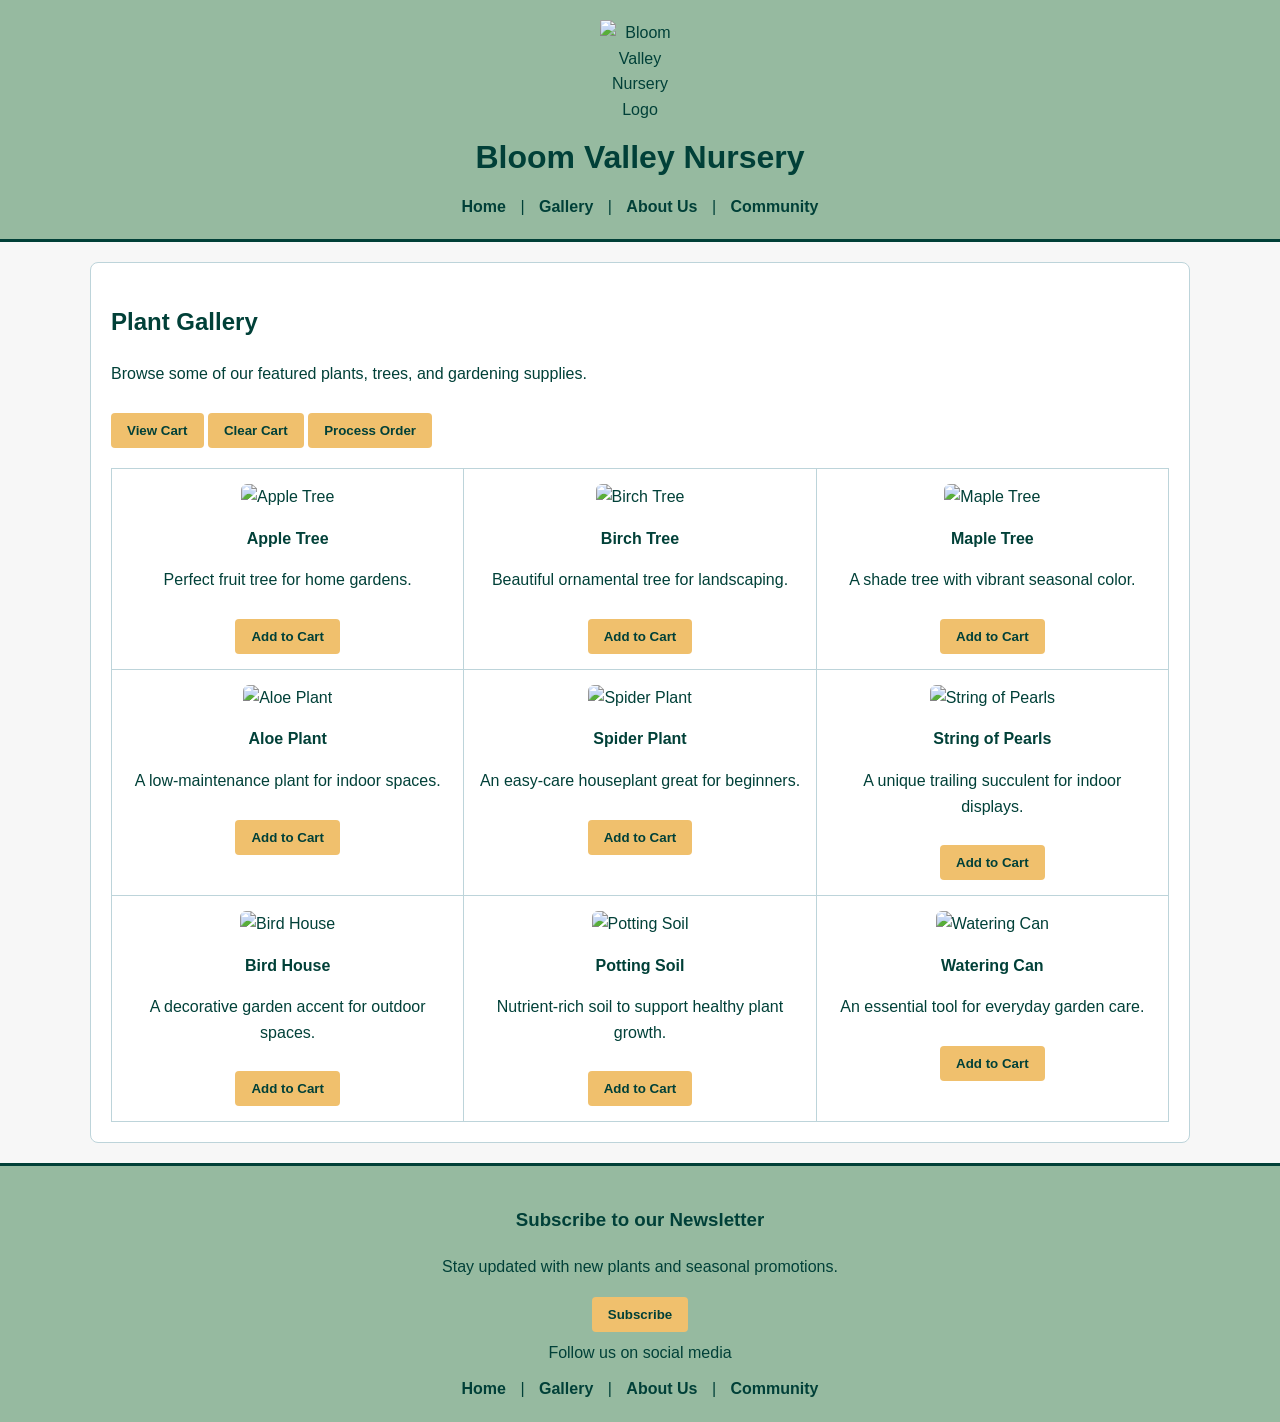
==== gallery.html @ 3a382590 "Add files via upload" ====
<!DOCTYPE html>
<html lang="en">
  <head>
    <meta charset="UTF-8" />
    <meta name="viewport" content="width=device-width, initial-scale=1.0" />
    <title>Bloom Valley Nursery - Gallery</title>
    <link rel="stylesheet" href="style.css" />
  </head>
  <body>
    <header>
      <img src="images/image.png" alt="Bloom Valley Nursery Logo" width="80" />
      <h1>Bloom Valley Nursery</h1>

      <nav>
        <a href="index.html">Home</a> | <a href="gallery.html">Gallery</a> |
        <a href="about.html">About Us</a> |
        <a href="community.html">Community</a>
      </nav>
    </header>

    <main>
      <h2>Plant Gallery</h2>
      <p>Browse some of our featured plants, trees, and gardening supplies.</p>

      <div>
        <button id="view-cart-btn">View Cart</button>
        <button id="clear-cart-btn">Clear Cart</button>
        <button id="process-order-btn">Process Order</button>
      </div>

      <table border="1">
        <tr>
          <td>
            <img
              src="images/Client1_AppleTree.png"
              alt="Apple Tree"
              width="150"
            />
            <p><strong>Apple Tree</strong></p>
            <p>Perfect fruit tree for home gardens.</p>
            <button class="add-cart-btn" data-item="Apple Tree">
              Add to Cart
            </button>
          </td>

          <td>
            <img
              src="images/Client1_BirchTree.png"
              alt="Birch Tree"
              width="150"
            />
            <p><strong>Birch Tree</strong></p>
            <p>Beautiful ornamental tree for landscaping.</p>
            <button class="add-cart-btn" data-item="Birch Tree">
              Add to Cart
            </button>
          </td>

          <td>
            <img
              src="images/Client1_MapleTree.png"
              alt="Maple Tree"
              width="150"
            />
            <p><strong>Maple Tree</strong></p>
            <p>A shade tree with vibrant seasonal color.</p>
            <button class="add-cart-btn" data-item="Maple Tree">
              Add to Cart
            </button>
          </td>
        </tr>

        <tr>
          <td>
            <img
              src="images/Client1_AloePlant.png"
              alt="Aloe Plant"
              width="150"
            />
            <p><strong>Aloe Plant</strong></p>
            <p>A low-maintenance plant for indoor spaces.</p>
            <button class="add-cart-btn" data-item="Aloe Plant">
              Add to Cart
            </button>
          </td>

          <td>
            <img
              src="images/Client1_SpiderPlant.png"
              alt="Spider Plant"
              width="150"
            />
            <p><strong>Spider Plant</strong></p>
            <p>An easy-care houseplant great for beginners.</p>
            <button class="add-cart-btn" data-item="Spider Plant">
              Add to Cart
            </button>
          </td>

          <td>
            <img
              src="images/Client1_StringofPearls.png"
              alt="String of Pearls"
              width="150"
            />
            <p><strong>String of Pearls</strong></p>
            <p>A unique trailing succulent for indoor displays.</p>
            <button class="add-cart-btn" data-item="String of Pearls">
              Add to Cart
            </button>
          </td>
        </tr>

        <tr>
          <td>
            <img
              src="images/Client1_BirdHouse.png"
              alt="Bird House"
              width="150"
            />
            <p><strong>Bird House</strong></p>
            <p>A decorative garden accent for outdoor spaces.</p>
            <button class="add-cart-btn" data-item="Bird House">
              Add to Cart
            </button>
          </td>

          <td>
            <img
              src="images/Client1_PottingSoil.png"
              alt="Potting Soil"
              width="150"
            />
            <p><strong>Potting Soil</strong></p>
            <p>Nutrient-rich soil to support healthy plant growth.</p>
            <button class="add-cart-btn" data-item="Potting Soil">
              Add to Cart
            </button>
          </td>

          <td>
            <img
              src="images/Client1_WateringCan.png"
              alt="Watering Can"
              width="150"
            />
            <p><strong>Watering Can</strong></p>
            <p>An essential tool for everyday garden care.</p>
            <button class="add-cart-btn" data-item="Watering Can">
              Add to Cart
            </button>
          </td>
        </tr>
      </table>
    </main>

    <footer>
      <h3>Subscribe to our Newsletter</h3>
      <p>Stay updated with new plants and seasonal promotions.</p>

      <button class="subscribe-btn">Subscribe</button>

      <p>Follow us on social media</p>

      <nav>
        <a href="index.html">Home</a> | <a href="gallery.html">Gallery</a> |
        <a href="about.html">About Us</a> |
        <a href="community.html">Community</a>
      </nav>
    </footer>

    <script src="script.js"></script>
  </body>
</html>
---- style.css ----
* {
  box-sizing: border-box;
}

body {
  margin: 0;
  font-family: Arial, sans-serif;
  line-height: 1.6;
  background-color: #f7f7f7;
  color: #014038;
}

header {
  background-color: #96baa0;
  text-align: center;
  padding: 20px;
  border-bottom: 3px solid #014038;
}

header img {
  display: block;
  margin: 0 auto 10px auto;
}

header h1 {
  margin: 10px 0;
  font-size: 2rem;
}

nav {
  margin-top: 10px;
}

nav a {
  color: #014038;
  text-decoration: none;
  font-weight: bold;
  margin: 0 10px;
}

nav a:hover {
  text-decoration: underline;
}

main {
  max-width: 1100px;
  margin: 20px auto;
  padding: 20px;
  background-color: white;
  border: 1px solid #bdd4da;
  border-radius: 8px;
}

h2,
h3 {
  color: #014038;
}

ul {
  padding-left: 20px;
}

table {
  width: 100%;
  border-collapse: collapse;
  margin-top: 20px;
}

td {
  width: 33.33%;
  text-align: center;
  vertical-align: top;
  padding: 15px;
  border: 1px solid #bdd4da;
}

td img {
  max-width: 100%;
  height: auto;
  border-radius: 6px;
}

button {
  background-color: #f0c06d;
  color: #014038;
  border: none;
  padding: 10px 16px;
  margin-top: 10px;
  cursor: pointer;
  font-weight: bold;
  border-radius: 4px;
}

button:hover {
  background-color: #96baa0;
}

form {
  margin-top: 20px;
}

input[type="text"],
input[type="email"],
textarea {
  width: 100%;
  padding: 10px;
  margin-top: 5px;
  margin-bottom: 15px;
  border: 1px solid #bdd4da;
  border-radius: 4px;
  font-size: 1rem;
}

button[type="submit"] {
  background-color: #f0c06d;
  color: #014038;
}

footer {
  background-color: #96baa0;
  text-align: center;
  padding: 20px;
  margin-top: 20px;
  border-top: 3px solid #014038;
}

footer nav {
  margin-top: 10px;
}

footer p {
  margin: 8px 0;
}

@media (max-width: 768px) {
  main {
    margin: 10px;
    padding: 15px;
  }

  table,
  tr,
  td {
    display: block;
    width: 100%;
  }

  td {
    margin-bottom: 15px;
  }

  nav a {
    display: inline-block;
    margin: 5px;
  }

  header h1 {
    font-size: 1.5rem;
  }
}
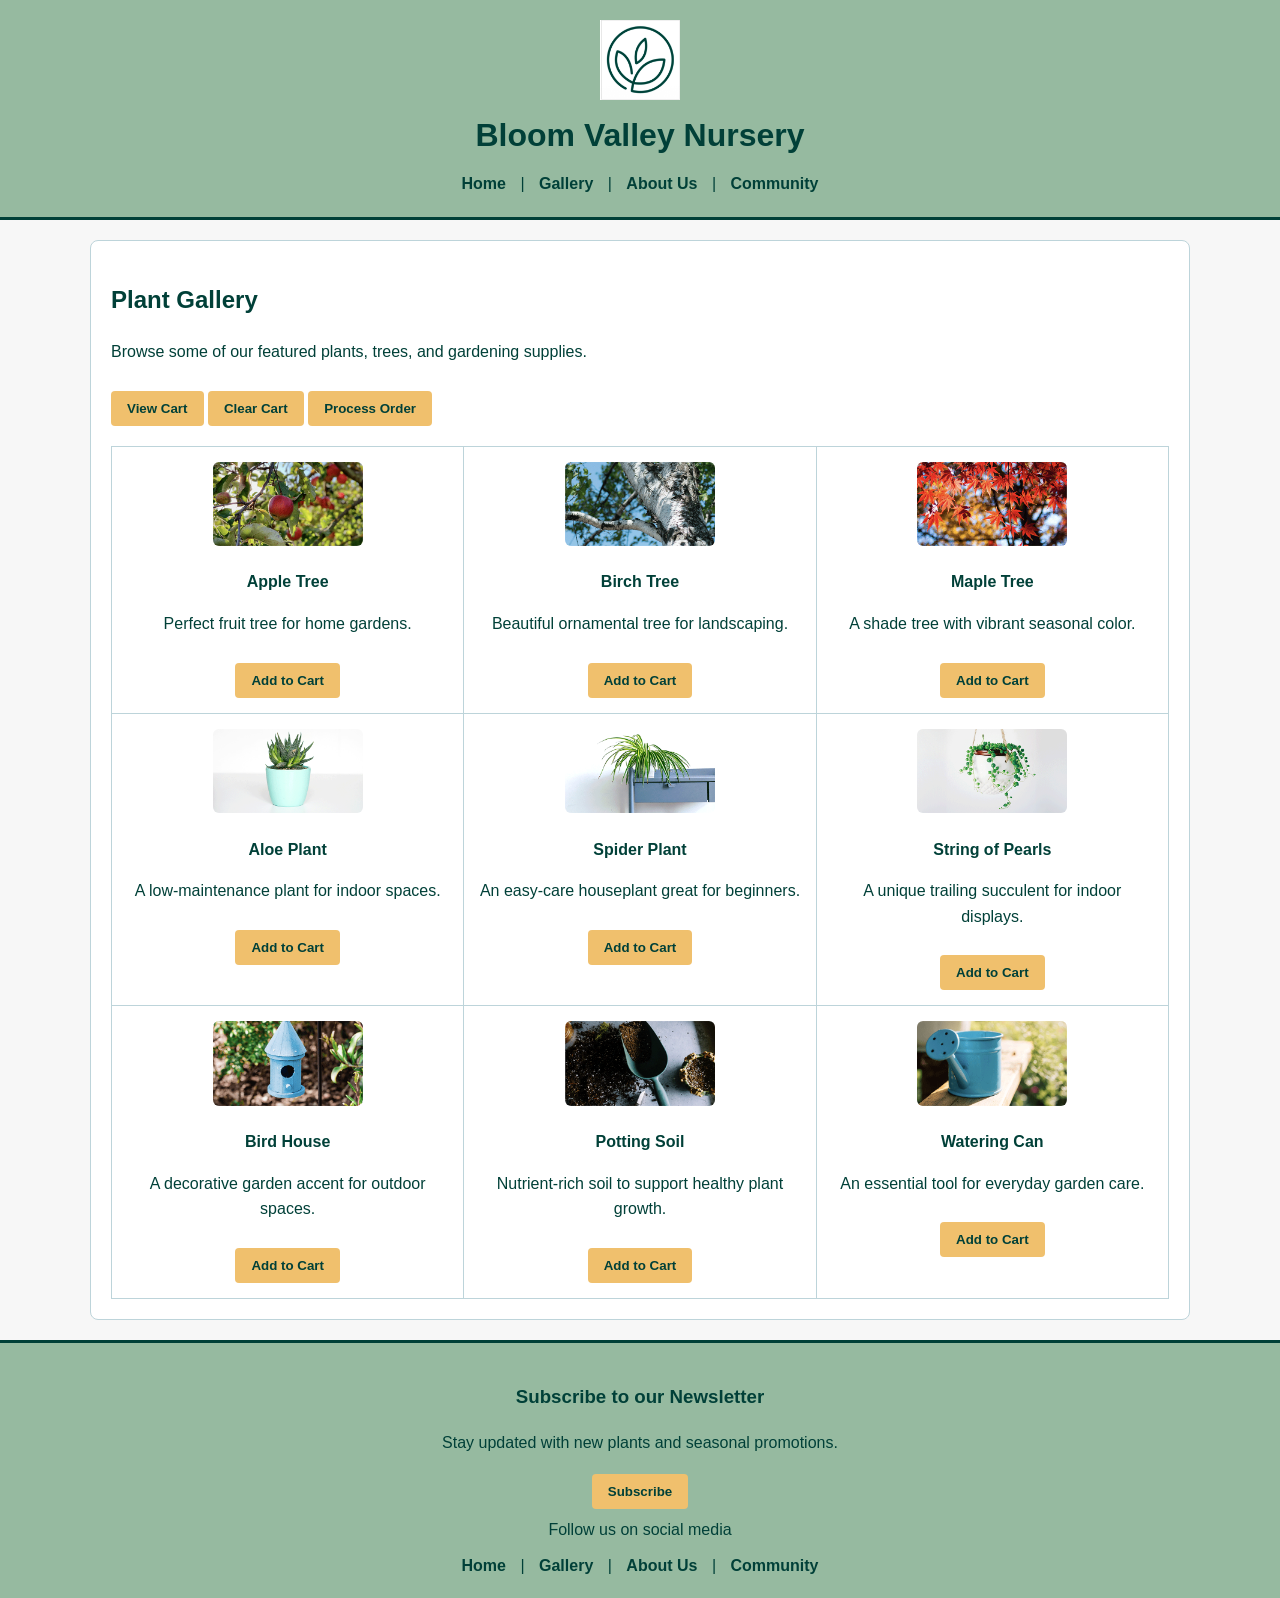
==== commit c2733dde: "Update gallery.html" ====
--- a/gallery.html
+++ b/gallery.html
@@ -8,7 +8,7 @@
   </head>
   <body>
     <header>
-      <img src="images/image.png" alt="Bloom Valley Nursery Logo" width="80" />
+      <img src="image.png" alt="Bloom Valley Nursery Logo" width="80" />
       <h1>Bloom Valley Nursery</h1>
 
       <nav>
@@ -31,11 +31,7 @@
       <table border="1">
         <tr>
           <td>
-            <img
-              src="images/Client1_AppleTree.png"
-              alt="Apple Tree"
-              width="150"
-            />
+            <img src="Client1_AppleTree.png" alt="Apple Tree" width="150" />
             <p><strong>Apple Tree</strong></p>
             <p>Perfect fruit tree for home gardens.</p>
             <button class="add-cart-btn" data-item="Apple Tree">
@@ -44,11 +40,7 @@
           </td>
 
           <td>
-            <img
-              src="images/Client1_BirchTree.png"
-              alt="Birch Tree"
-              width="150"
-            />
+            <img src="Client1_BirchTree.png" alt="Birch Tree" width="150" />
             <p><strong>Birch Tree</strong></p>
             <p>Beautiful ornamental tree for landscaping.</p>
             <button class="add-cart-btn" data-item="Birch Tree">
@@ -57,11 +49,7 @@
           </td>
 
           <td>
-            <img
-              src="images/Client1_MapleTree.png"
-              alt="Maple Tree"
-              width="150"
-            />
+            <img src="Client1_MapleTree.png" alt="Maple Tree" width="150" />
             <p><strong>Maple Tree</strong></p>
             <p>A shade tree with vibrant seasonal color.</p>
             <button class="add-cart-btn" data-item="Maple Tree">
@@ -72,11 +60,7 @@
 
         <tr>
           <td>
-            <img
-              src="images/Client1_AloePlant.png"
-              alt="Aloe Plant"
-              width="150"
-            />
+            <img src="Client1_AloePlant.png" alt="Aloe Plant" width="150" />
             <p><strong>Aloe Plant</strong></p>
             <p>A low-maintenance plant for indoor spaces.</p>
             <button class="add-cart-btn" data-item="Aloe Plant">
@@ -85,11 +69,7 @@
           </td>
 
           <td>
-            <img
-              src="images/Client1_SpiderPlant.png"
-              alt="Spider Plant"
-              width="150"
-            />
+            <img src="Client1_SpiderPlant.png" alt="Spider Plant" width="150" />
             <p><strong>Spider Plant</strong></p>
             <p>An easy-care houseplant great for beginners.</p>
             <button class="add-cart-btn" data-item="Spider Plant">
@@ -99,7 +79,7 @@
 
           <td>
             <img
-              src="images/Client1_StringofPearls.png"
+              src="Client1_StringofPearls.png"
               alt="String of Pearls"
               width="150"
             />
@@ -113,11 +93,7 @@
 
         <tr>
           <td>
-            <img
-              src="images/Client1_BirdHouse.png"
-              alt="Bird House"
-              width="150"
-            />
+            <img src="Client1_BirdHouse.png" alt="Bird House" width="150" />
             <p><strong>Bird House</strong></p>
             <p>A decorative garden accent for outdoor spaces.</p>
             <button class="add-cart-btn" data-item="Bird House">
@@ -127,7 +103,7 @@
 
           <td>
             <img
-              src="images/Client1_PottingSoil.png"
+              src="Client1_PottingSoil.png"
               alt="Potting Soil"
               width="150"
             />
@@ -139,11 +115,7 @@
           </td>
 
           <td>
-            <img
-              src="images/Client1_WateringCan.png"
-              alt="Watering Can"
-              width="150"
-            />
+            <img src="Client1_WateringCan.png" alt="Watering Can" width="150" />
             <p><strong>Watering Can</strong></p>
             <p>An essential tool for everyday garden care.</p>
             <button class="add-cart-btn" data-item="Watering Can">
